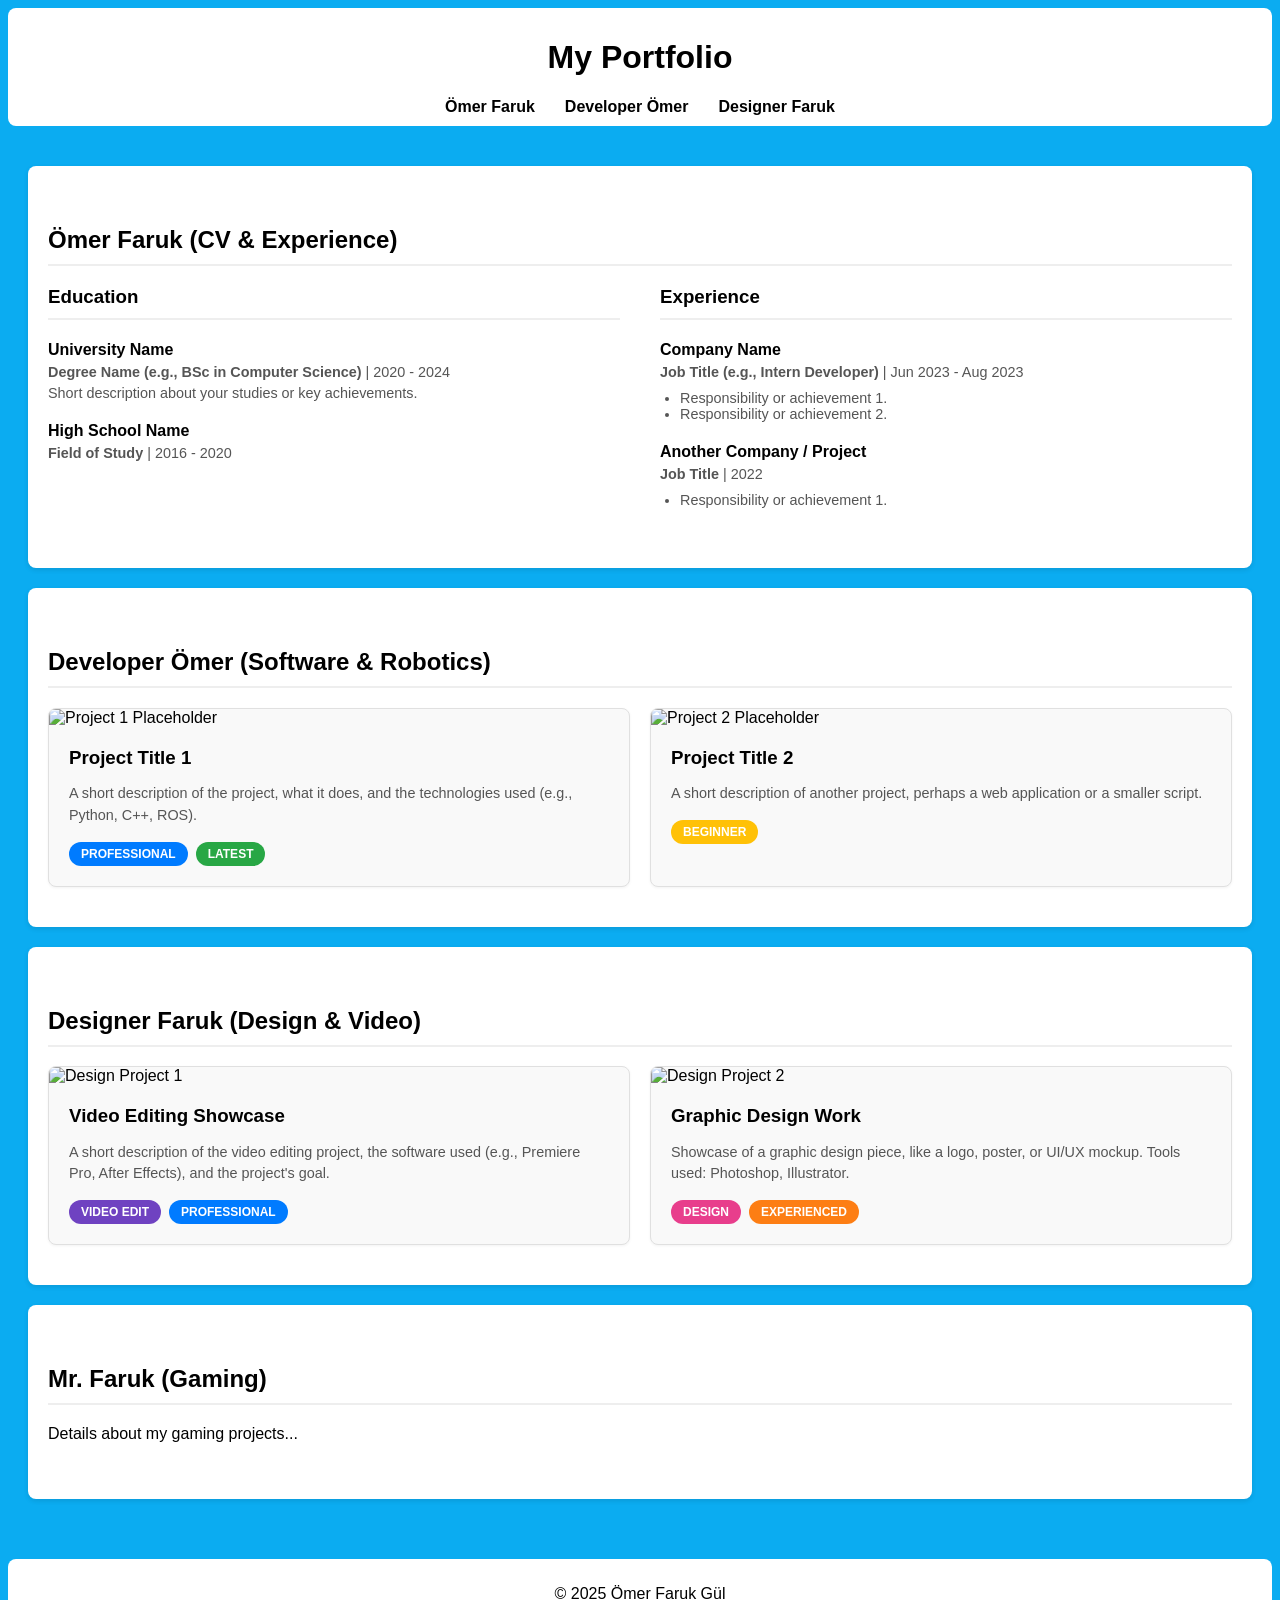
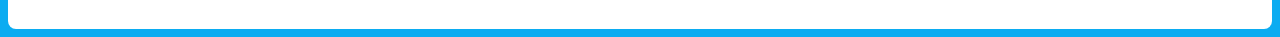
==== index.html @ 7ebcf56e "Initial portfolio upload" ====
<!DOCTYPE html>
<html lang="en">
<head>
    <meta charset="UTF-8">
    <meta name="viewport" content="width=device-width, initial-scale=1.0">
    <title>Portfolio Site</title>
    <link rel="stylesheet" href="style.css">
</head>
<body>
    <header>
        <h1>My Portfolio</h1>
        <nav>
            <ul>
                <li><a href="#cv">Ömer Faruk</a></li>
                <li><a href="#developer">Developer Ömer</a></li>
                <li><a href="#designer">Designer Faruk</a></li>
                </ul>
        </nav>
    </header>

    <main>
        <section id="cv">
            <h2>Ömer Faruk (CV & Experience)</h2>

            <div class="cv-container">

                <div class="cv-column">
                    <h3>Education</h3>
                    <div class="cv-item">
                        <h4>University Name</h4>
                        <p><strong>Degree Name (e.g., BSc in Computer Science)</strong> | 2020 - 2024</p>
                        <p>Short description about your studies or key achievements.</p>
                    </div>
                    <div class="cv-item">
                        <h4>High School Name</h4>
                        <p><strong>Field of Study</strong> | 2016 - 2020</p>
                    </div>
                </div>

                <div class="cv-column">
                    <h3>Experience</h3>
                    <div class="cv-item">
                        <h4>Company Name</h4>
                        <p><strong>Job Title (e.g., Intern Developer)</strong> | Jun 2023 - Aug 2023</p>
                        <ul>
                            <li>Responsibility or achievement 1.</li>
                            <li>Responsibility or achievement 2.</li>
                        </ul>
                    </div>
                    <div class="cv-item">
                        <h4>Another Company / Project</h4>
                        <p><strong>Job Title</strong> | 2022</p>
                         <ul>
                            <li>Responsibility or achievement 1.</li>
                        </ul>
                    </div>
                </div>

            </div>
        </section>

        <section id="developer">
            <h2>Developer Ömer (Software & Robotics)</h2>
            
            <div class="project-container">
                
                <div class="project-card">
                    <img src="https://via.placeholder.com/400x250?text=Project+Image" alt="Project 1 Placeholder">
                    <div class="project-info">
                        <h3>Project Title 1</h3>
                        <p>A short description of the project, what it does, and the technologies used (e.g., Python, C++, ROS).</p>
                        <div class="project-tags">
                            <span class="tag professional">Professional</span>
                            <span class="tag latest">Latest</span>
                        </div>
                    </div>
                </div>

                <div class="project-card">
                    <img src="https://via.placeholder.com/400x250?text=Project+Image" alt="Project 2 Placeholder">
                    <div class="project-info">
                        <h3>Project Title 2</h3>
                        <p>A short description of another project, perhaps a web application or a smaller script.</p>
                        <div class="project-tags">
                            <span class="tag beginner">Beginner</span>
                        </div>
                    </div>
                </div>

                </div>
        </section>

        <section id="designer">
            <h2>Designer Faruk (Design & Video)</h2>
            
            <div class="project-container">

                <div class="project-card">
                    <img src="https://via.placeholder.com/400x250?text=Design+Project" alt="Design Project 1">
                    <div class="project-info">
                        <h3>Video Editing Showcase</h3>
                        <p>A short description of the video editing project, the software used (e.g., Premiere Pro, After Effects), and the project's goal.</p>
                        <div class="project-tags">
                            <span class="tag video">Video Edit</span>
                            <span class="tag professional">Professional</span>
                        </div>
                    </div>
                </div>

                <div class="project-card">
                    <img src="https://via.placeholder.com/400x250?text=Graphic+Design" alt="Design Project 2">
                    <div class="project-info">
                        <h3>Graphic Design Work</h3>
                        <p>Showcase of a graphic design piece, like a logo, poster, or UI/UX mockup. Tools used: Photoshop, Illustrator.</p>
                        <div class="project-tags">
                            <span class="tag design">Design</span>
                            <span class="tag experienced">Experienced</span>
                        </div>
                    </div>
                </div>

                </div>
        </section>

        <section id="mr-faruk">
            <h2>Mr. Faruk (Gaming)</h2>
            <p>Details about my gaming projects...</p>
            </section>
    </main>

    <footer>
        <p><a href="#mr-faruk">&copy; 2025 Ömer Faruk Gül</a></p>
        </footer>
</body>
</html>
---- style.css ----
body {
    background-color:rgb(11, 172, 241);
    font-family: sans-serif;   /* font-family */
}

header {
    background-color: #ffffff;
    color: rgb(0, 0, 0);
    padding: 10px 20px; /* padding right/left */
    text-align: center;
    border-radius: 8px;
}

main {
    padding: 20px;
    min-height: 400px;
}

footer {
    background-color: #ffffff;
    color: rgb(0, 0, 0);
    padding: 10px; /* padding all around */
    text-align: center;
    border-radius: 8px;
    margin-top: 20px; /* Adds space above the footer */
}

/* --- Footer Secret Link Style --- */

footer a {
    /* This makes the link's color the same as the footer's text (white) */
    color: inherit; 
    
    /* This removes the default underline */
    text-decoration: none; 
    
    /* This changes the cursor from the 'hand' pointer to the default arrow,
       making it not look like a clickable link. */
    cursor: default; 
}

/* --- Navigation Menu Styles --- */

nav ul {
    list-style-type: none; /* Removes the black bullet points */
    padding: 0;
    margin: 0;
    display: flex; /* Aligns the menu items horizontally */
    justify-content: center; /* Centers the menu items */
}

nav li {
    margin: 0 15px; /* Adds space between each menu item */
}

nav a {
    color: rgb(0, 0, 0); /* Makes the link text white */
    text-decoration: none; /* Removes the default underline */
    font-weight: bold;
}

nav a:hover {
    color: #ddd; /* Adds a slight gray color when you hover over a link */
}

/* --- Section Styles --- */

section {
    padding: 40px 20px; /* Adds internal spacing (top/bottom - left/right) */
    margin: 20px 0; /* Adds external spacing between sections */
    background-color: #ffffff; /* Gives each section a white background */
    border-radius: 8px; /* Rounds the corners of the sections */
    box-shadow: 0 2px 5px rgba(0,0,0,0.1); /* Adds a subtle shadow */
}

section h2 {
    border-bottom: 2px solid #eee; /* Adds a light line under the section heading */
    padding-bottom: 10px;
}

/* --- Secret Section Style --- */
/* We will use this class later to hide the section */
.hidden-section {
    display: none; /* This completely hides the 'Mr. Faruk' section */
}

/* --- Project Gallery Styles --- */

.project-container {
    display: grid;
    /* This creates a responsive grid. 
       - 'auto-fit': automatically fit as many columns as possible.
       - 'minmax(300px, 1fr)': each column will be a minimum of 300px wide, 
         and will share the remaining space equally (1fr). */
    grid-template-columns: repeat(auto-fit, minmax(300px, 1fr));
    gap: 20px; /* Space between the cards */
}

.project-card {
    background-color: #f9f9f9; /* A very light gray for the card background */
    border: 1px solid #e0e0e0;
    border-radius: 8px; /* Rounded corners */
    overflow: hidden; /* Ensures the image's corners are also rounded */
    box-shadow: 0 1px 3px rgba(0,0,0,0.05); /* A very subtle shadow */
    /* This transition is for the animation you wanted */
    transition: transform 0.3s ease, box-shadow 0.3s ease;
}

/* This is the simple animation you requested */
.project-card:hover {
    transform: translateY(-5px); /* Lifts the card up slightly */
    box-shadow: 0 4px 10px rgba(0,0,0,0.1); /* Makes the shadow stronger */
}

.project-card img {
    width: 100%; /* Makes the image fill the card's width */
    height: auto; /* Maintains the aspect ratio */
    display: block; /* Removes any extra space below the image */
}

.project-info {
    padding: 20px; /* Adds space inside the card, below the image */
}

.project-info h3 {
    margin-top: 0;
    margin-bottom: 10px;
}

.project-info p {
    font-size: 0.9em;
    color: #555;
    line-height: 1.5;
}

/* --- Tag Styles --- */

.project-tags {
    display: flex;
    flex-wrap: wrap; /* Tags will wrap to the next line if they don't fit */
    gap: 8px; /* Space between tags */
    margin-top: 15px;
}

.tag {
    padding: 5px 12px;
    border-radius: 15px; /* Pill-shaped tags */
    font-size: 0.75em;
    font-weight: 700;
    text-transform: uppercase;
    background-color: #ccc; /* Default tag color */
    color: #333;
}

/* Specific tag colors based on your plan */
.tag.professional { background-color: #007bff; color: white; }
.tag.latest { background-color: #28a745; color: white; }
.tag.beginner { background-color: #ffc107; color: #ffffff; }
.tag.experienced { background-color: #fd7e14; color: white; }

/* --- New Tag Colors for Design Section --- */

.tag.video { 
    background-color: #6f42c1; /* A nice purple */ 
    color: white; 
}

.tag.design { 
    background-color: #e83e8c; /* A vibrant pink */ 
    color: white; 
}

/* --- CV Section Styles --- */

.cv-container {
    display: flex; /* This is the magic that creates columns */
    flex-wrap: wrap; /* If the screen is too small, columns will stack */
    gap: 40px; /* Space between the columns */
}

.cv-column {
    /* Each column will take up roughly half the space */
    flex: 1; 
    min-width: 280px; /* Ensures columns don't get too squished */
}

.cv-column h3 {
    /* A little styling for the column titles */
    border-bottom: 2px solid #eee;
    padding-bottom: 10px;
    margin-top: 0;
}

.cv-item {
    margin-bottom: 20px; /* Space between each entry (e.g., university and high school) */
}

.cv-item h4 {
    margin-bottom: 5px; /* Less space between item title and details */
}

.cv-item p {
    margin: 5px 0;
    font-size: 0.9em;
    color: #555;
}

.cv-item ul {
    margin-top: 10px;
    padding-left: 20px; /* Indent the bullet points */
    font-size: 0.9em;
    color: #555;
}
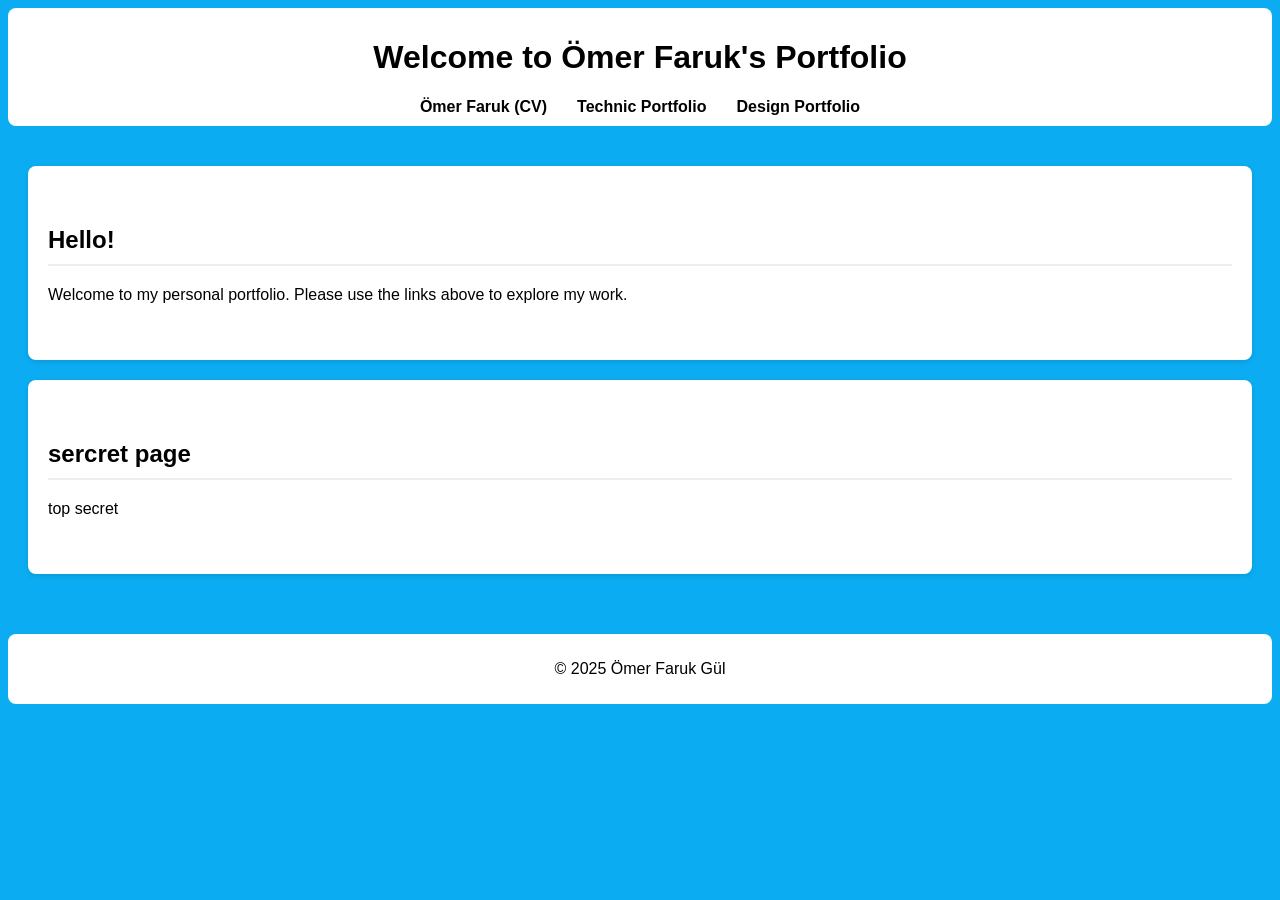
==== commit 5b433897: "Convert to multi-page site" ====
--- a/index.html
+++ b/index.html
@@ -8,128 +8,30 @@
 </head>
 <body>
     <header>
-        <h1>My Portfolio</h1>
+        <h1>Welcome to Ömer Faruk's Portfolio</h1>
         <nav>
             <ul>
-                <li><a href="#cv">Ömer Faruk</a></li>
-                <li><a href="#developer">Developer Ömer</a></li>
-                <li><a href="#designer">Designer Faruk</a></li>
-                </ul>
+                <li><a href="cv.html">Ömer Faruk (CV)</a></li>
+                <li><a href="technic.html">Technic Portfolio</a></li>
+                <li><a href="design.html">Design Portfolio</a></li>
+            </ul>
         </nav>
     </header>
 
     <main>
-        <section id="cv">
-            <h2>Ömer Faruk (CV & Experience)</h2>
-
-            <div class="cv-container">
-
-                <div class="cv-column">
-                    <h3>Education</h3>
-                    <div class="cv-item">
-                        <h4>University Name</h4>
-                        <p><strong>Degree Name (e.g., BSc in Computer Science)</strong> | 2020 - 2024</p>
-                        <p>Short description about your studies or key achievements.</p>
-                    </div>
-                    <div class="cv-item">
-                        <h4>High School Name</h4>
-                        <p><strong>Field of Study</strong> | 2016 - 2020</p>
-                    </div>
-                </div>
-
-                <div class="cv-column">
-                    <h3>Experience</h3>
-                    <div class="cv-item">
-                        <h4>Company Name</h4>
-                        <p><strong>Job Title (e.g., Intern Developer)</strong> | Jun 2023 - Aug 2023</p>
-                        <ul>
-                            <li>Responsibility or achievement 1.</li>
-                            <li>Responsibility or achievement 2.</li>
-                        </ul>
-                    </div>
-                    <div class="cv-item">
-                        <h4>Another Company / Project</h4>
-                        <p><strong>Job Title</strong> | 2022</p>
-                         <ul>
-                            <li>Responsibility or achievement 1.</li>
-                        </ul>
-                    </div>
-                </div>
-
-            </div>
-        </section>
-
-        <section id="developer">
-            <h2>Developer Ömer (Software & Robotics)</h2>
-            
-            <div class="project-container">
-                
-                <div class="project-card">
-                    <img src="https://via.placeholder.com/400x250?text=Project+Image" alt="Project 1 Placeholder">
-                    <div class="project-info">
-                        <h3>Project Title 1</h3>
-                        <p>A short description of the project, what it does, and the technologies used (e.g., Python, C++, ROS).</p>
-                        <div class="project-tags">
-                            <span class="tag professional">Professional</span>
-                            <span class="tag latest">Latest</span>
-                        </div>
-                    </div>
-                </div>
-
-                <div class="project-card">
-                    <img src="https://via.placeholder.com/400x250?text=Project+Image" alt="Project 2 Placeholder">
-                    <div class="project-info">
-                        <h3>Project Title 2</h3>
-                        <p>A short description of another project, perhaps a web application or a smaller script.</p>
-                        <div class="project-tags">
-                            <span class="tag beginner">Beginner</span>
-                        </div>
-                    </div>
-                </div>
-
-                </div>
-        </section>
-
-        <section id="designer">
-            <h2>Designer Faruk (Design & Video)</h2>
-            
-            <div class="project-container">
-
-                <div class="project-card">
-                    <img src="https://via.placeholder.com/400x250?text=Design+Project" alt="Design Project 1">
-                    <div class="project-info">
-                        <h3>Video Editing Showcase</h3>
-                        <p>A short description of the video editing project, the software used (e.g., Premiere Pro, After Effects), and the project's goal.</p>
-                        <div class="project-tags">
-                            <span class="tag video">Video Edit</span>
-                            <span class="tag professional">Professional</span>
-                        </div>
-                    </div>
-                </div>
-
-                <div class="project-card">
-                    <img src="https://via.placeholder.com/400x250?text=Graphic+Design" alt="Design Project 2">
-                    <div class="project-info">
-                        <h3>Graphic Design Work</h3>
-                        <p>Showcase of a graphic design piece, like a logo, poster, or UI/UX mockup. Tools used: Photoshop, Illustrator.</p>
-                        <div class="project-tags">
-                            <span class="tag design">Design</span>
-                            <span class="tag experienced">Experienced</span>
-                        </div>
-                    </div>
-                </div>
-
-                </div>
-        </section>
-
+        <section id="welcome">
+            <h2>Hello!</h2>
+            <p>Welcome to my personal portfolio. Please use the links above to explore my work.</p>
+            </section>
+        
         <section id="mr-faruk">
-            <h2>Mr. Faruk (Gaming)</h2>
-            <p>Details about my gaming projects...</p>
+            <h2>sercret page</h2>
+            <p>top secret</p>
             </section>
     </main>
 
     <footer>
-        <p><a href="#mr-faruk">&copy; 2025 Ömer Faruk Gül</a></p>
+        <p><a href="#mr-faruk">&copy; 2025 Ömer Faruk Gül</a></p> 
         </footer>
 </body>
 </html>
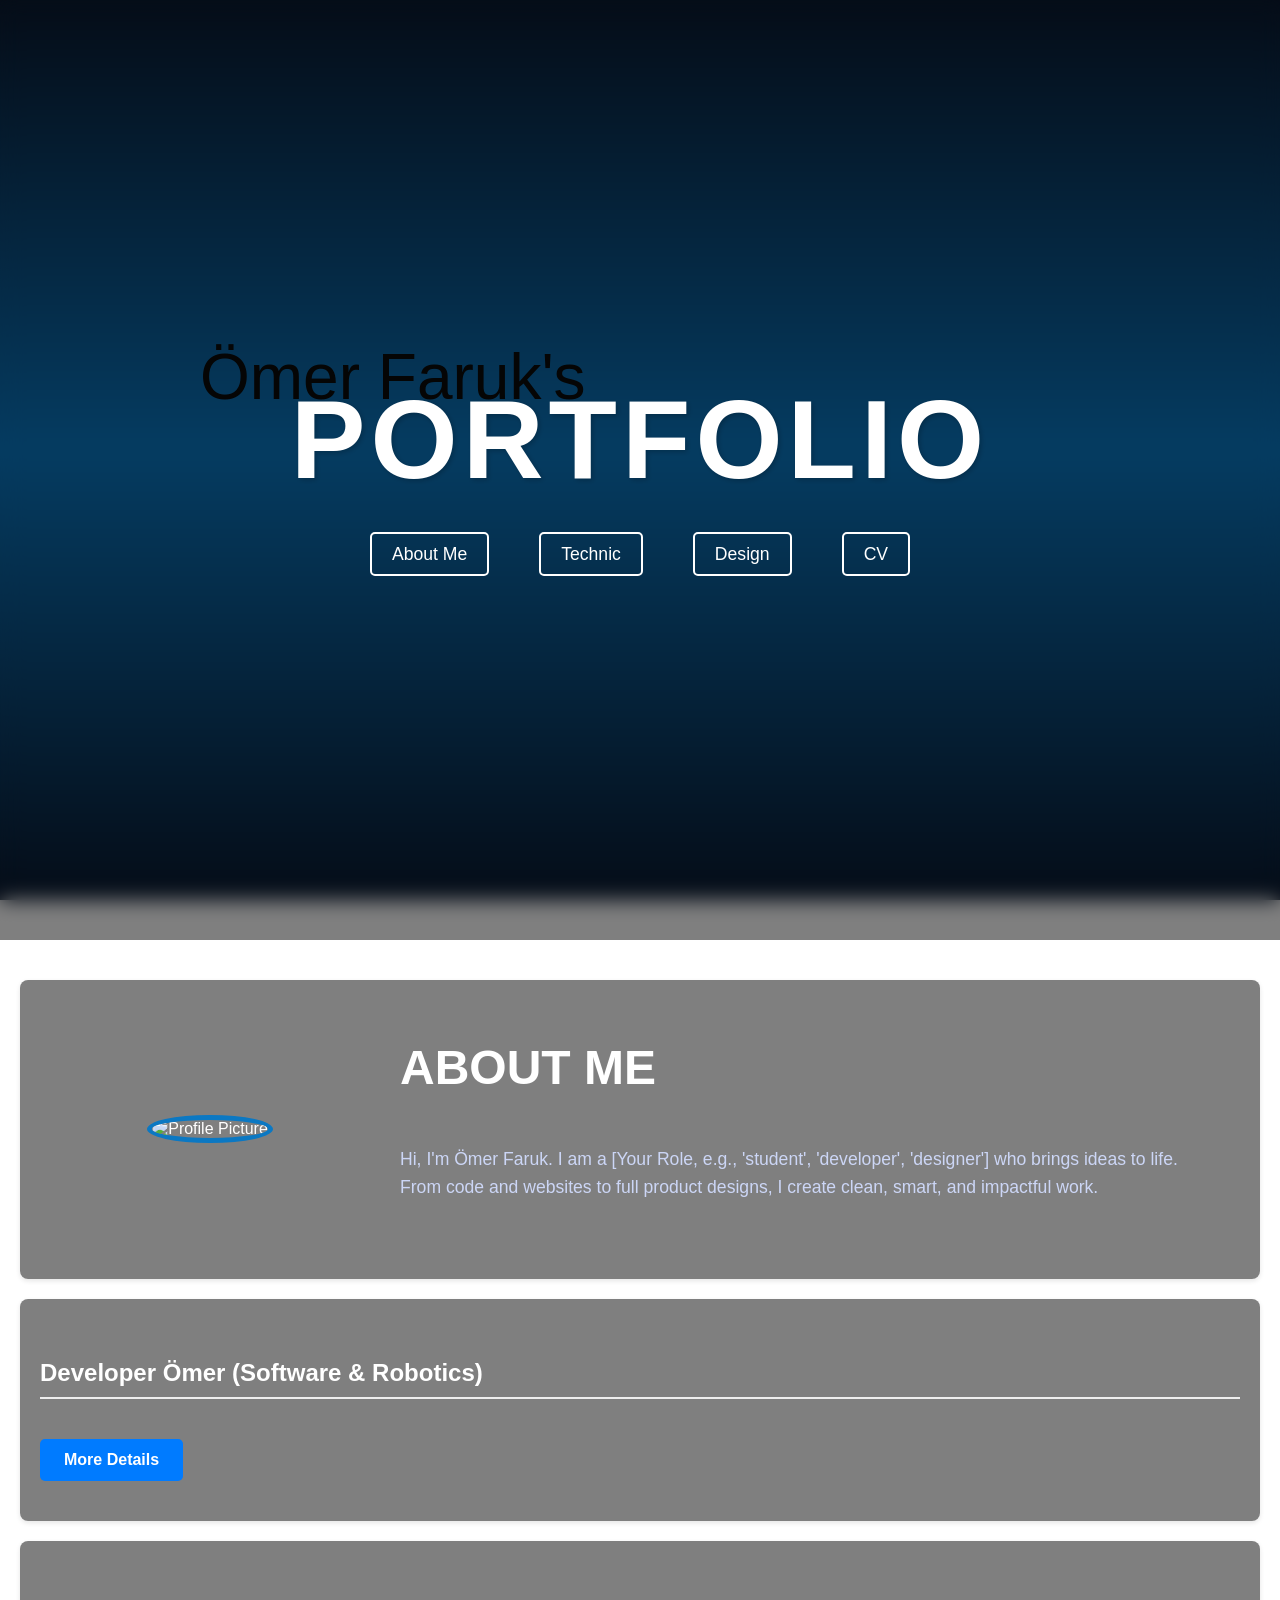
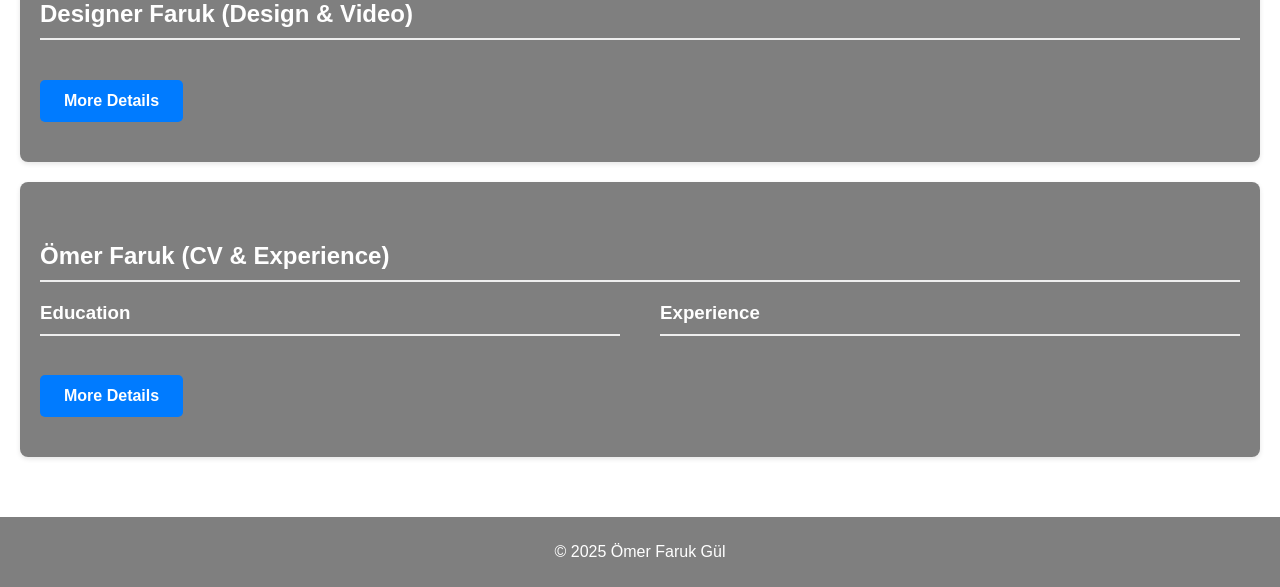
==== commit 67ce33e9: "update" ====
--- a/index.html
+++ b/index.html
@@ -7,31 +7,69 @@
     <link rel="stylesheet" href="style.css">
 </head>
 <body>
-    <header>
-        <h1>Welcome to Ömer Faruk's Portfolio</h1>
-        <nav>
+    <header id="splash-screen">
+        <span class="signature">Ömer Faruk's</span>
+        <h1>PORTFOLIO</h1>
+        
+        <nav class="splash-nav">
             <ul>
-                <li><a href="cv.html">Ömer Faruk (CV)</a></li>
-                <li><a href="technic.html">Technic Portfolio</a></li>
-                <li><a href="design.html">Design Portfolio</a></li>
-            </ul>
+                <li><a href="#about-me">About Me</a></li> <li><a href="#developer">Technic</a></li> <li><a href="#designer">Design</a></li>  <li><a href="#cv">CV</a></li>        </ul>
         </nav>
     </header>
 
     <main>
-        <section id="welcome">
-            <h2>Hello!</h2>
-            <p>Welcome to my personal portfolio. Please use the links above to explore my work.</p>
-            </section>
-        
-        <section id="mr-faruk">
-            <h2>sercret page</h2>
-            <p>top secret</p>
-            </section>
+        <section id="about-me" class="about-me-container">
+            
+            <div class="about-me-column-left">
+                <img src="images/IMG_9961.JPG" alt="Profile Picture" class="profile-picture">
+            </div>
+            
+            <div class="about-me-column-right">
+                <h2>ABOUT ME</h2>
+                <p>
+                    Hi, I'm Ömer Faruk. I am a [Your Role, e.g., 'student', 'developer', 'designer'] 
+                    who brings ideas to life. From code and websites to full product designs, 
+                    I create clean, smart, and impactful work.
+                </p>
+                </div>
+
+        </section>
+
+        <section id="developer">
+            <h2>Developer Ömer (Software & Robotics)</h2>
+            <div class="project-container">
+                </div>
+            <a href="technic.html" class="btn-details">More Details</a>
+        </section>
+
+        <section id="designer">
+            <h2>Designer Faruk (Design & Video)</h2>
+            <div class="project-container">
+                </div>
+            <a href="design.html" class="btn-details">More Details</a>
+        </section>
+
+        <section id="mr-faruk" class="hidden-section">
+            <h2>Mr. Faruk (Gaming)</h2>
+            <p>My gaming achievements and history...</p>
+        </section>
+
+        <section id="cv">
+            <h2>Ömer Faruk (CV & Experience)</h2>
+            <div class="cv-container">
+                <div class="cv-column">
+                    <h3>Education</h3>
+                    </div>
+                <div class="cv-column">
+                    <h3>Experience</h3>
+                    </div>
+            </div>
+            <a href="cv.html" class="btn-details">More Details</a>
+        </section>
     </main>
 
     <footer>
         <p><a href="#mr-faruk">&copy; 2025 Ömer Faruk Gül</a></p> 
-        </footer>
+    </footer>
 </body>
 </html>
--- a/style.css
+++ b/style.css
@@ -1,27 +1,54 @@
+
+html {
+    scroll-behavior: smooth; /* Smooth scrolling for anchor links */
+}
+
+@font-face { /* Custom font definition */
+    font-family: 'Pirata One';  /* Font family name */
+    src: url('fonts/Pirata_One/PirataOne-Regular.ttf') format('truetype-variations'); /* Path to the font file */
+    font-weight: normal;
+}
+@font-face {
+    font-family: 'Rubik Mono One';  /* Font family name */
+    src: url('fonts/RubikMonoOne/RubikMonoOne-Regular.ttf') format('truetype-variations'); /* Path to the font file */
+}
+
+@font-face {
+    font-family: 'Open Sans';  /* Font family name */
+    src: url('fonts/Open_Sans/OpenSans-Regular.ttf') format('truetype-variations'); /* Path to the font file */
+}
+
 body {
-    background-color:rgb(11, 172, 241);
-    font-family: sans-serif;   /* font-family */
+    background: linear-gradient(to bottom, #0a192f, #0b78c3, #0a192f); /* vertical gradient from dark navy blue to bright blue and back */
+    background-size: cover;
+    background-attachment: fixed; /* Fixes the background during scrolling */
+    font-family: 'Open Sans', sans-serif;   /* font-family */
+    margin: 0; /* Removes default margin */
+    color: white; /* Default text color */
 }
 
 header {
-    background-color: #ffffff;
-    color: rgb(0, 0, 0);
-    padding: 10px 20px; /* padding right/left */
+    background-color: rgba(0, 0, 0, 0.50); /* Semi-transparent black */
+    backdrop-filter: blur(10px); /* Blurs the background behind the footer */
+    -webkit-backdrop-filter: blur(10px); /* for Safari */
+    color: rgb(255, 255, 255);
+    padding: 20px 20px; /* padding right/left */
     text-align: center;
-    border-radius: 8px;
 }
 
 main {
     padding: 20px;
     min-height: 400px;
+    font-family: 'Open Sans', sans-serif;
 }
 
 footer {
-    background-color: #ffffff;
-    color: rgb(0, 0, 0);
+    background-color: rgba(0, 0, 0, 0.50); /* Semi-transparent black */
+    backdrop-filter: blur(10px); /* Blurs the background behind the footer */
+    -webkit-backdrop-filter: blur(10px); /* for Safari */
+    color: rgb(255, 255, 255);
     padding: 10px; /* padding all around */
     text-align: center;
-    border-radius: 8px;
     margin-top: 20px; /* Adds space above the footer */
 }
 
@@ -54,13 +81,13 @@
 }
 
 nav a {
-    color: rgb(0, 0, 0); /* Makes the link text white */
+    color: rgb(255, 255, 255); /* Makes the link text white */
     text-decoration: none; /* Removes the default underline */
     font-weight: bold;
 }
 
 nav a:hover {
-    color: #ddd; /* Adds a slight gray color when you hover over a link */
+    color: #8cabff; /* Adds a slight gray color when you hover over a link */
 }
 
 /* --- Section Styles --- */
@@ -68,7 +95,10 @@
 section {
     padding: 40px 20px; /* Adds internal spacing (top/bottom - left/right) */
     margin: 20px 0; /* Adds external spacing between sections */
-    background-color: #ffffff; /* Gives each section a white background */
+    background-color: rgba(0, 0, 0, 0.50); /* Semi-transparent black */
+    backdrop-filter: blur(10px); /* Blurs the background behind the footer */
+    -webkit-backdrop-filter: blur(10px); /* for Safari */
+    color: rgb(255, 255, 255);
     border-radius: 8px; /* Rounds the corners of the sections */
     box-shadow: 0 2px 5px rgba(0,0,0,0.1); /* Adds a subtle shadow */
 }
@@ -97,11 +127,13 @@
 }
 
 .project-card {
-    background-color: #f9f9f9; /* A very light gray for the card background */
-    border: 1px solid #e0e0e0;
+    background-color: rgba(0, 0, 0, 0.056); /* Semi-transparent black */
+    backdrop-filter: blur(10px); /* Blurs the background behind the footer */
+    -webkit-backdrop-filter: blur(10px); /* for Safari */
+    border: 1px solid #061429;
     border-radius: 8px; /* Rounded corners */
     overflow: hidden; /* Ensures the image's corners are also rounded */
-    box-shadow: 0 1px 3px rgba(0,0,0,0.05); /* A very subtle shadow */
+    box-shadow: 0 10px 10px rgba(255, 255, 255, 0.05); /* A very subtle shadow */
     /* This transition is for the animation you wanted */
     transition: transform 0.3s ease, box-shadow 0.3s ease;
 }
@@ -129,7 +161,7 @@
 
 .project-info p {
     font-size: 0.9em;
-    color: #555;
+    color: #ffffff;
     line-height: 1.5;
 }
 
@@ -202,12 +234,184 @@
 .cv-item p {
     margin: 5px 0;
     font-size: 0.9em;
-    color: #555;
+    color: #ffffff;
 }
 
 .cv-item ul {
     margin-top: 10px;
     padding-left: 20px; /* Indent the bullet points */
     font-size: 0.9em;
-    color: #555;
+    color: #ffffff;
+}
+
+/* --- Splash Screen (Full-screen Header) Styles --- */
+
+#splash-screen {
+    /* Makes the header take up the full browser height */
+    height: 100vh;
+    
+    background-image: url(/images/main-background.jpeg); /* Your background image */
+    background-size: cover; /* Ensures the image covers the entire section */
+    background-position: center; /* Centers the image */
+
+    color: white;
+
+    /* This centers the content (h1 and nav) vertically */
+    display: flex;
+    flex-direction: column;
+    justify-content: center;
+    align-items: center;
+    
+    /* Ensures it's always on top of other content */
+    position: relative;
+}
+
+#splash-screen h1 {
+    /* Large, bold text like your 'PORTFOLIO' example */
+    font-size: 7em; /* 'em' scales with the base font size */
+    font-weight: 700;
+    letter-spacing: 5px; /* Adds space between letters */
+    margin: 0;
+
+    font-family: 'Rubik Mono One', sans-serif;
+    
+    /* A subtle text shadow */
+    text-shadow: 2px 2px 5px rgba(0,0,0,0.2);
+    position: relative; /* z-index'in çalışması için gereklidir */
+    z-index: 5; /* İmzanın arkasında kalmasını sağlar */
+}
+
+/* --- Splash Screen Navigation Styles --- */
+
+.splash-nav ul {
+    list-style-type: none; /* Removes bullet points */
+    padding: 0;
+    margin-top: 40px; /* Space below the 'PORTFOLIO' title */
+    
+    /* Aligns the buttons horizontally */
+    display: flex; 
+    gap: 20px; /* Space between buttons */
+}
+
+.splash-nav a {
+    color: white;
+    text-decoration: none;
+    font-size: 1.1em;
+    font-weight: 500;
+    
+    /* This creates the 'button' look */
+    padding: 10px 20px;
+    border: 2px solid white;
+    border-radius: 5px;
+    
+    /* Simple animation */
+    transition: background-color 0.3s ease, color 0.3s ease;
+}
+
+.splash-nav a:hover {
+    /* On hover, fill the button */
+    background-color: white;
+    color: #0a192f; /* The dark navy blue */
+}
+
+/* --- Signature Styling --- */
+
+.signature {
+    /* Absolute positioning relative to #splash-screen */
+    position: absolute;
+    top: calc(50% - 130px);
+    left: calc(50% - 440px);
+
+    font-family: 'Pirata One', sans-serif; /* Yeni fontu burada kullanıyoruz */
+    font-size: 4em; /* Large size */
+    color: rgba(5, 5, 5);
+
+    z-index: 10; /* Ensures it stays above other elements */
+}
+
+/* Adjustments for smaller screens if needed (we can add more later) */
+@media (max-width: 768px) {
+    .signature {
+        font-size: 1.8em;
+        top: calc(50% - 100px);
+        left: calc(50% - 150px);
+    }
+    #splash-screen h1 {
+        font-size: 3.5em;
+    }
+}
+
+/* --- 'About Me' Section Styles --- */
+
+.about-me-container {
+    /* Uses flexbox to create the two-column layout */
+    display: flex;
+    align-items: center; /* Vertically centers the items */
+    gap: 40px; /* Space between the picture and the text */
+    
+    /* Makes columns stack on small screens */
+    flex-wrap: wrap; 
+    
+    /* Centers the whole container */
+    justify-content: center; 
+    
+    /* We'll override the default section padding */
+    padding: 60px 40px;
+}
+
+.about-me-column-left {
+    flex-basis: 300px; /* Sets a base width for the image column */
+    text-align: center;
+}
+
+.profile-picture {
+    /* Makes the placeholder image round */
+    border-radius: 50%; 
+    width: 250px;
+    height: 250px;
+    object-fit: cover; /* Ensures the image covers the area */
+    border: 5px solid #0b78c3; /* Adds a blue border */
+}
+
+.about-me-column-right {
+    flex-basis: 500px; /* Sets a base width for the text column */
+    flex-grow: 1;
+}
+
+.about-me-column-right h2 {
+    /* Styling for the 'ABOUT ME' heading */
+    font-size: 3em;
+    font-weight: 700;
+    margin-top: 0;
+    border-bottom: none; /* Removes the old line */
+}
+
+.about-me-column-right p {
+    font-size: 1.1em;
+    line-height: 1.6;
+    color: #ccd6f6; /* A lighter, softer white */
+}
+
+
+/* --- 'More Details' Button Style --- */
+
+.btn-details {
+    /* This makes the <a> tag look like a button */
+    display: inline-block; /* Allows setting margin/padding */
+    background-color: #007bff; /* A bright blue */
+    color: white;
+    padding: 12px 24px;
+    margin-top: 20px; /* Space above the button */
+    
+    text-decoration: none; /* Removes underline */
+    font-weight: bold;
+    border-radius: 5px;
+    
+    /* Simple animation */
+    transition: transform 0.3s ease, background-color 0.3s ease;
+}
+
+.btn-details:hover {
+    background-color: #0056b3; /* A darker blue on hover */
+    transform: translateY(-2px); /* Lifts the button slightly */
 }
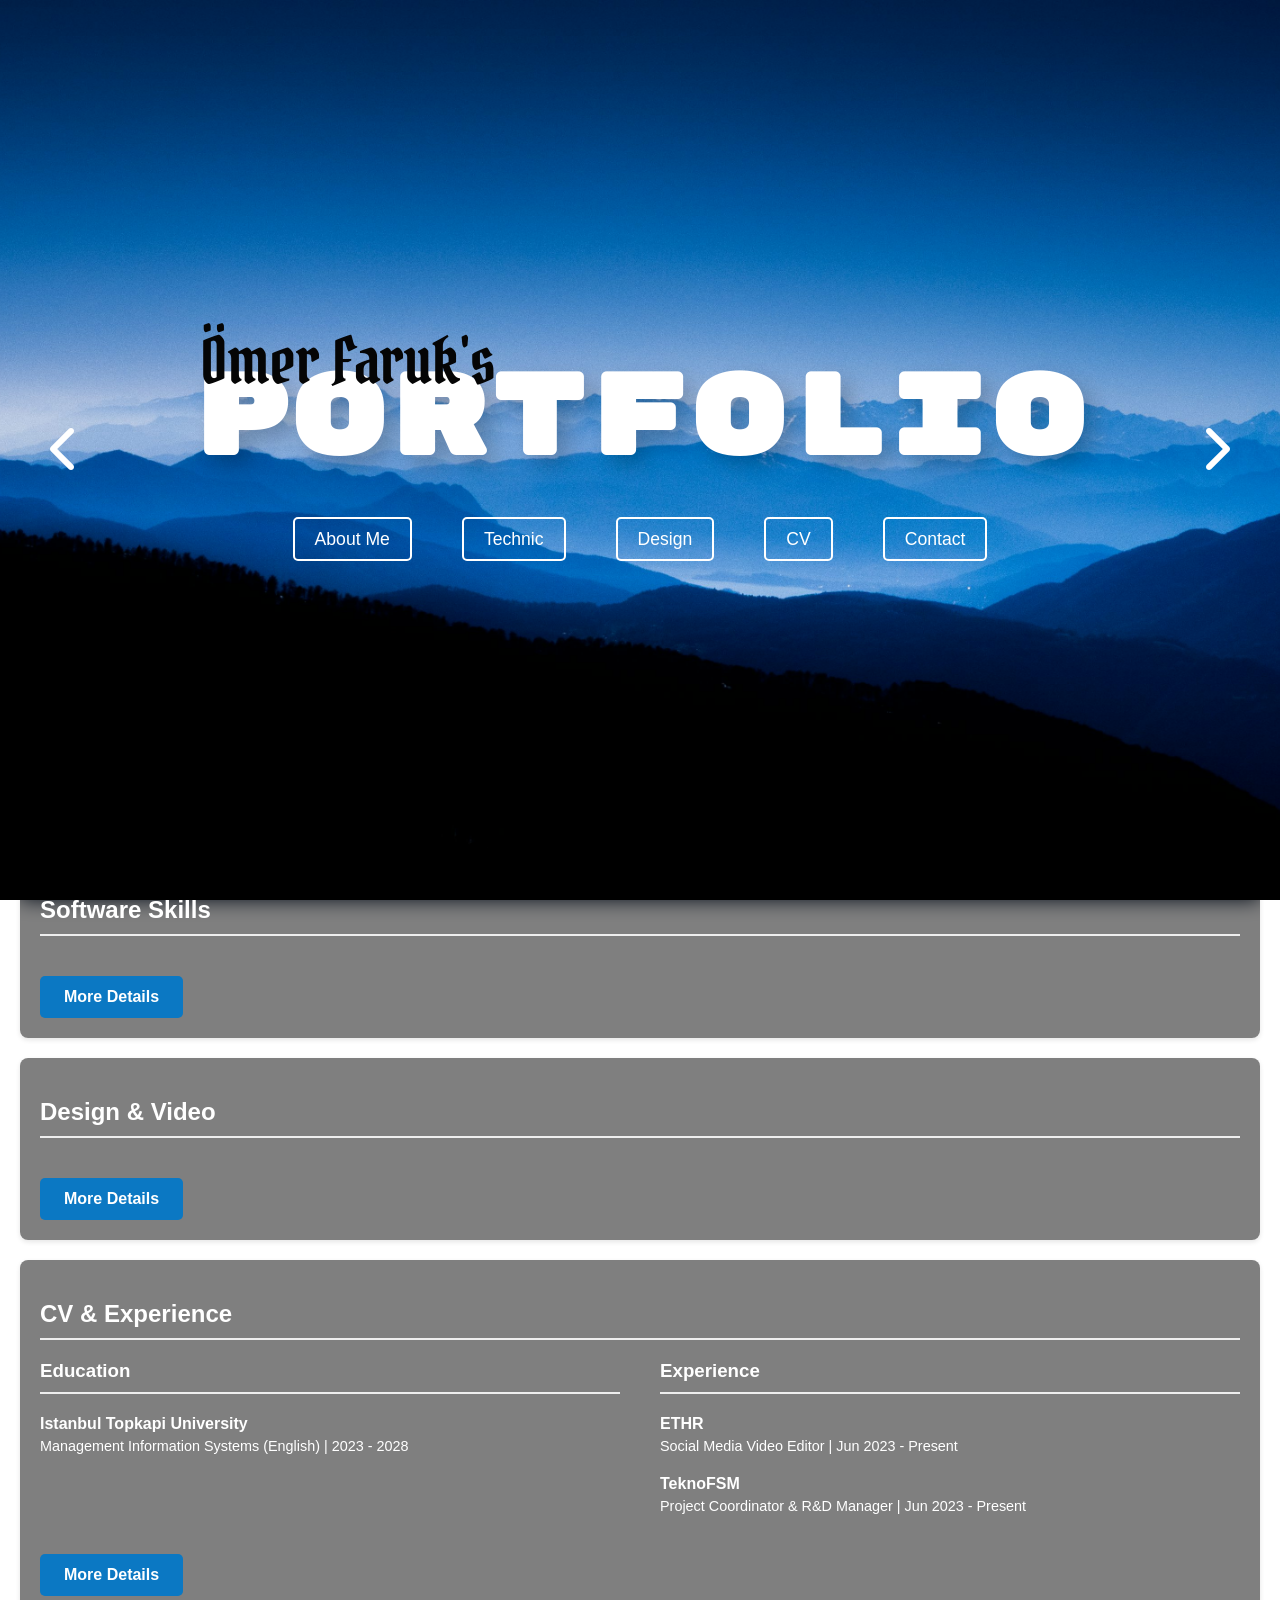
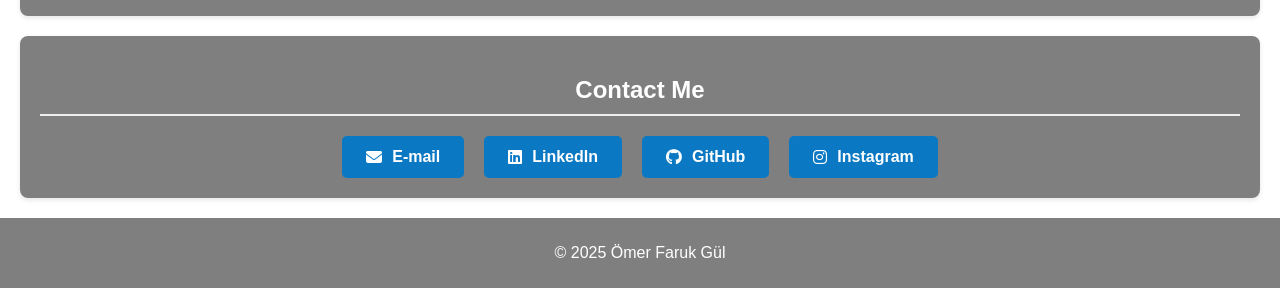
==== commit b53b7185: "Add files via upload" ====
--- a/index.html
+++ b/index.html
@@ -4,72 +4,123 @@
     <meta charset="UTF-8">
     <meta name="viewport" content="width=device-width, initial-scale=1.0">
     <title>Portfolio Site</title>
-    <link rel="stylesheet" href="style.css">
+    <link rel="stylesheet" href="https://cdnjs.cloudflare.com/ajax/libs/font-awesome/6.5.1/css/all.min.css" 
+    integrity="sha512-DTOQO9RWCH3ppGqcWaEA1BIZOC6xxalwEsw9c2QQeAIftl+Vegovlnee1c9QX4TctnWMn13TZye+giMm8e2LwA==" 
+    crossorigin="anonymous" referrerpolicy="no-referrer" /> <!-- Font Awesome CSS -->
+    <link rel="stylesheet" href="style.css"> <!-- Custom CSS -->
+    <script src="script.js"></script> <!-- Custom JS -->
 </head>
-<body>
-    <header id="splash-screen">
-        <span class="signature">Ömer Faruk's</span>
-        <h1>PORTFOLIO</h1>
-        
-        <nav class="splash-nav">
-            <ul>
-                <li><a href="#about-me">About Me</a></li> <li><a href="#developer">Technic</a></li> <li><a href="#designer">Design</a></li>  <li><a href="#cv">CV</a></li>        </ul>
-        </nav>
-    </header>
-
-    <main>
+<body id="top" class="page-index">
+    <div class="page-wrapper">
+        <header id="splash-screen">
+            <span class="signature">Ömer Faruk's</span>
+            <!-- Navigation Arrows -->
+            <div class="splash-arrow-container">
+                <a href="design.html" class="splash-arrow left"><i class="fa-solid fa-chevron-left"></i></a>
+                <a href="cv.html" class="splash-arrow right"><i class="fa-solid fa-chevron-right"></i></a>
+            </div>
+            <h1>PORTFOLIO</h1>
+            
+            <nav class="splash-nav">
+                <ul>
+                    <li><a href="#about-me">About Me</a></li>
+                    <li><a href="#developer">Technic</a></li>
+                    <li><a href="#designer">Design</a></li> 
+                    <li><a href="#cv">CV</a></li>     
+                    <li><a href="#contact">Contact</a></li>   
+                </ul>
+            </nav>
+        </header>
+        <main id="content">
         <section id="about-me" class="about-me-container">
             
             <div class="about-me-column-left">
                 <img src="images/IMG_9961.JPG" alt="Profile Picture" class="profile-picture">
             </div>
-            
+
             <div class="about-me-column-right">
                 <h2>ABOUT ME</h2>
                 <p>
-                    Hi, I'm Ömer Faruk. I am a [Your Role, e.g., 'student', 'developer', 'designer'] 
-                    who brings ideas to life. From code and websites to full product designs, 
-                    I create clean, smart, and impactful work.
+                    Hello, I'm <b style="color:white">Ömer Faruk</b>. I am a <b style="color:white">Management Information Systems</b> (English) 
+                    student at <b style="color:white">Istanbul Topkapi University</b> with a full ÖSYM scholarship. In my career, 
+                    I focus on two main areas: <b style="color:white">technology project management</b> and <b style="color:white">creative 
+                    content production</b>. As a Project Coordinator at <b style="color:white">TeknoFSM</b>,
+                    I lead interdisciplinary technology projects, gaining hands-on experience in software development and project management.
                 </p>
+                <div class="about-me-container">
+                    <a href="https://ethrw.org/" target="_blank"><img src="/images/ethr_logo.png" alt="ETHR Logo" class="company-logo"></a>
+                    <a href="https://www.topkapi.edu.tr/" target="_blank"><img src="/images/İstanbul_Topkapı_Üniversitesi_logo.png"
+                        alt="Istanbul Topkapi University Logo" class="company-logo"></a>
+                </div>
                 </div>
 
         </section>
 
         <section id="developer">
-            <h2>Developer Ömer (Software & Robotics)</h2>
+            <h2>Software Skills</h2>
             <div class="project-container">
                 </div>
-            <a href="technic.html" class="btn-details">More Details</a>
+            <a href="technic.html#content" class="btn-details">More Details</a>
         </section>
 
         <section id="designer">
-            <h2>Designer Faruk (Design & Video)</h2>
+            <h2>Design & Video</h2>
             <div class="project-container">
                 </div>
-            <a href="design.html" class="btn-details">More Details</a>
+            <a href="design.html#content" class="btn-details">More Details</a>
         </section>
 
+        <section id="cv">
+            <h2>CV & Experience</h2>
+            <div class="cv-container">
+                <div class="cv-column">
+                    <h3>Education</h3>
+                    <div class="cv-item">
+                        <h4>Istanbul Topkapi University</h4>
+                        <p>Management Information Systems (English) | 2023 - 2028</p>
+                    </div>
+                    </div>
+                <div class="cv-column">
+                    <h3>Experience</h3>
+                    <div class="cv-item">
+                        <h4>ETHR</h4>
+                        <p>Social Media Video Editor | Jun 2023 - Present</p>
+                    </div>
+                    <div class="cv-item">
+                        <h4>TeknoFSM</h4>
+                        <p> Project Coordinator & R&D Manager | Jun 2023 - Present</p>
+                    </div>
+                </div>
+            </div>
+            <a href="cv.html#content" class="btn-details">More Details</a>
+        </section>
+        
         <section id="mr-faruk" class="hidden-section">
             <h2>Mr. Faruk (Gaming)</h2>
             <p>My gaming achievements and history...</p>
         </section>
 
-        <section id="cv">
-            <h2>Ömer Faruk (CV & Experience)</h2>
-            <div class="cv-container">
-                <div class="cv-column">
-                    <h3>Education</h3>
-                    </div>
-                <div class="cv-column">
-                    <h3>Experience</h3>
-                    </div>
+        <section id="contact">
+            <h2>Contact Me</h2>
+            <div class="contact-links">
+                <a href="mailto:omergulfaruk05@gmail.com" class="contact-link"><i class="fa-solid fa-envelope"></i>E-mail</a>
+                <a href="https://www.linkedin.com/in/omer-faruk-gul/" target="_blank" class="contact-link"><i class="fa-brands fa-linkedin"></i>LinkedIn</a>
+                <a href="https://github.com/mrfrkgl" target="_blank" class="contact-link"><i class="fa-brands fa-github"></i>GitHub</a>
+                <a href="https://www.instagram.com/lmr.frkl/" target="_blank" class="contact-link"><i class="fa-brands fa-instagram"></i>Instagram</a>
             </div>
-            <a href="cv.html" class="btn-details">More Details</a>
         </section>
-    </main>
 
-    <footer>
-        <p><a href="#mr-faruk">&copy; 2025 Ömer Faruk Gül</a></p> 
-    </footer>
+        </main>
+
+        <footer>
+            <p><a href="#mr-faruk">&copy; 2025 Ömer Faruk Gül</a></p>
+        </footer>
+
+        <!-- Scroll to Top Button -->
+        <a href="#top" id="scrollToTopBtn" title="Go to top"><i class="fa-solid fa-arrow-up"></i></a>
+    </div>
+
+    
+
 </body>
 </html>
--- a/style.css
+++ b/style.css
@@ -1,6 +1,7 @@
-
 html {
     scroll-behavior: smooth; /* Smooth scrolling for anchor links */
+    transition: background-color 0.3s ease, transform 0.3s ease; /* Smooth scrolling transition */
+    scroll-padding-top: 70px;
 }
 
 @font-face { /* Custom font definition */
@@ -19,7 +20,7 @@
 }
 
 body {
-    background: linear-gradient(to bottom, #0a192f, #0b78c3, #0a192f); /* vertical gradient from dark navy blue to bright blue and back */
+    background: linear-gradient(to bottom, #0a192f, #0b78c3, #0a192f);
     background-size: cover;
     background-attachment: fixed; /* Fixes the background during scrolling */
     font-family: 'Open Sans', sans-serif;   /* font-family */
@@ -27,19 +28,12 @@
     color: white; /* Default text color */
 }
 
-header {
-    background-color: rgba(0, 0, 0, 0.50); /* Semi-transparent black */
-    backdrop-filter: blur(10px); /* Blurs the background behind the footer */
-    -webkit-backdrop-filter: blur(10px); /* for Safari */
-    color: rgb(255, 255, 255);
-    padding: 20px 20px; /* padding right/left */
-    text-align: center;
-}
-
 main {
-    padding: 20px;
     min-height: 400px;
+    margin-top: 200px;
     font-family: 'Open Sans', sans-serif;
+    /* Bu, header'ın (z-index: 1000) her zaman main içeriğinin üzerinde kalmasını sağlar */
+    position: relative;
 }
 
 footer {
@@ -55,15 +49,9 @@
 /* --- Footer Secret Link Style --- */
 
 footer a {
-    /* This makes the link's color the same as the footer's text (white) */
-    color: inherit; 
-    
-    /* This removes the default underline */
-    text-decoration: none; 
-    
-    /* This changes the cursor from the 'hand' pointer to the default arrow,
-       making it not look like a clickable link. */
-    cursor: default; 
+    color: inherit; /* This makes the link's color the same as the footer's text (white) */
+    text-decoration: none; /* This removes the default underline */
+    cursor: pointer; /* Changes the cursor to a pointer */
 }
 
 /* --- Navigation Menu Styles --- */
@@ -93,8 +81,10 @@
 /* --- Section Styles --- */
 
 section {
-    padding: 40px 20px; /* Adds internal spacing (top/bottom - left/right) */
+    padding: 20px 20px; /* Adds internal spacing (top/bottom - left/right) */
     margin: 20px 0; /* Adds external spacing between sections */
+    margin-left: 20px;
+    margin-right: 20px;
     background-color: rgba(0, 0, 0, 0.50); /* Semi-transparent black */
     backdrop-filter: blur(10px); /* Blurs the background behind the footer */
     -webkit-backdrop-filter: blur(10px); /* for Safari */
@@ -108,10 +98,13 @@
     padding-bottom: 10px;
 }
 
-/* --- Secret Section Style --- */
-/* We will use this class later to hide the section */
 .hidden-section {
     display: none; /* This completely hides the 'Mr. Faruk' section */
+}
+
+/* When the #mr-faruk element is targeted by the URL, display it */
+#mr-faruk:target {
+    display: block;
 }
 
 /* --- Project Gallery Styles --- */
@@ -190,18 +183,6 @@
 .tag.beginner { background-color: #ffc107; color: #ffffff; }
 .tag.experienced { background-color: #fd7e14; color: white; }
 
-/* --- New Tag Colors for Design Section --- */
-
-.tag.video { 
-    background-color: #6f42c1; /* A nice purple */ 
-    color: white; 
-}
-
-.tag.design { 
-    background-color: #e83e8c; /* A vibrant pink */ 
-    color: white; 
-}
-
 /* --- CV Section Styles --- */
 
 .cv-container {
@@ -250,7 +231,6 @@
     /* Makes the header take up the full browser height */
     height: 100vh;
     
-    background-image: url(/images/main-background.jpeg); /* Your background image */
     background-size: cover; /* Ensures the image covers the entire section */
     background-position: center; /* Centers the image */
 
@@ -263,9 +243,13 @@
     align-items: center;
     
     /* Ensures it's always on top of other content */
-    position: relative;
-}
-
+    position: absolute;
+    width: 100%;
+    top: 0;
+    z-index: 1000; /* İçeriğin üzerinde kalmasını sağlar */
+    /* Animasyonlar için geçişler ekliyoruz */
+    transition: height 0.5s ease, background-color 0.5s ease, backdrop-filter 0.5s ease, padding 0.5s ease;
+}
 #splash-screen h1 {
     /* Large, bold text like your 'PORTFOLIO' example */
     font-size: 7em; /* 'em' scales with the base font size */
@@ -276,9 +260,10 @@
     font-family: 'Rubik Mono One', sans-serif;
     
     /* A subtle text shadow */
-    text-shadow: 2px 2px 5px rgba(0,0,0,0.2);
+    text-shadow: 10px 10px 20px rgba(0,0,0,0.2);
     position: relative; /* z-index'in çalışması için gereklidir */
     z-index: 5; /* İmzanın arkasında kalmasını sağlar */
+    transition: font-size 0.5s ease; /* Yazı boyutu değişimini yumuşatır */
 }
 
 /* --- Splash Screen Navigation Styles --- */
@@ -327,6 +312,7 @@
     color: rgba(5, 5, 5);
 
     z-index: 10; /* Ensures it stays above other elements */
+    transition: opacity 0.5s ease, transform 0.5s ease; /* İmzanın kaybolmasını ve hareketini yumuşatır */
 }
 
 /* Adjustments for smaller screens if needed (we can add more later) */
@@ -356,7 +342,7 @@
     justify-content: center; 
     
     /* We'll override the default section padding */
-    padding: 60px 40px;
+    padding: 60px 20px;
 }
 
 .about-me-column-left {
@@ -371,6 +357,12 @@
     height: 250px;
     object-fit: cover; /* Ensures the image covers the area */
     border: 5px solid #0b78c3; /* Adds a blue border */
+    transition: transform 0.3s ease; /* Büyüme animasyonunu yumuşatır */
+}
+
+.profile-picture:hover {
+    /* Fare üzerine gelince resmi %10 oranında büyütür */
+    transform: scale(1.1);
 }
 
 .about-me-column-right {
@@ -387,25 +379,31 @@
 }
 
 .about-me-column-right p {
-    font-size: 1.1em;
+    font-size: 1.4em;
     line-height: 1.6;
     color: #ccd6f6; /* A lighter, softer white */
 }
 
+.about-me-column-right b {
+    background-color: #0b79c39a;
+    border-radius: 10px;
+    padding: 2px 5px /* A lighter, softer white */
+}
 
 /* --- 'More Details' Button Style --- */
 
 .btn-details {
     /* This makes the <a> tag look like a button */
     display: inline-block; /* Allows setting margin/padding */
-    background-color: #007bff; /* A bright blue */
+    background-color: #0b78c3; /* A bright blue */
     color: white;
     padding: 12px 24px;
     margin-top: 20px; /* Space above the button */
-    
+
     text-decoration: none; /* Removes underline */
     font-weight: bold;
     border-radius: 5px;
+    text-align: right;
     
     /* Simple animation */
     transition: transform 0.3s ease, background-color 0.3s ease;
@@ -414,4 +412,197 @@
 .btn-details:hover {
     background-color: #0056b3; /* A darker blue on hover */
     transform: translateY(-2px); /* Lifts the button slightly */
+}
+
+/* --- About Me Logos --- */
+.company-logo {
+    height: 50px; /* Logoların yüksekliğini sabitler */
+    width: auto; /* Oranlarını korur */
+    max-width: 150px; /* Çok geniş olmalarını engeller */
+    margin-right: 60px; /* Logolar arasında boşluk */
+    margin-left: 60px;
+}
+
+.company-logo:hover {
+    transform: scale(1.1); /* Fare üzerine gelince logoyu %10 büyütür */
+    transition: transform 0.3s ease; /* Yumuşak geçiş efekti */
+}
+
+/* --- Contact Section Styles --- */
+
+#contact {
+    text-align: center;
+}
+
+.contact-links {
+    display: flex;
+    justify-content: center;
+    align-items: center;
+    flex-wrap: wrap; /* Küçük ekranlarda butonların alt satıra geçmesini sağlar */
+    gap: 20px; /* Butonlar arasına boşluk ekler */
+    margin-top: 20px;
+}
+
+.contact-link {
+    display: inline-flex; /* İkon ve metni hizalamak için flex kullanıyoruz */
+    align-items: center; /* Dikeyde ortalar */
+    gap: 10px; /* İkon ile metin arasına boşluk ekler */
+    background-color: #0b78c3; /* Sitenin ana mavi tonu */
+    color: white;
+    padding: 12px 24px;
+    text-decoration: none;
+    font-weight: bold;
+    border-radius: 5px;
+    transition: transform 0.3s ease, background-color 0.3s ease;
+}
+
+.contact-link:hover {
+    background-color: #0056b3; /* Daha koyu bir mavi tonu */
+    transform: translateY(-2px); /* Butonu hafifçe yukarı kaldırır */
+}
+
+/* --- Scroll to Top Button --- */
+#scrollToTopBtn {
+    position: fixed; /* Sayfa kaysa bile sabit kalır */
+    bottom: 20px;
+    right: 30px;
+    z-index: 100; /* Diğer elementlerin üzerinde olmasını sağlar */
+    border: none;
+    background-color: #0b78c3;
+    color: white;
+    border-radius: 50%; /* Dairesel buton */
+    width: 50px;  /* Genişlik */
+    height: 50px; /* Yükseklik */
+    font-size: 18px;
+    text-decoration: none; /* Link alt çizgisini kaldırır */
+    /* İkonu ortalamak için */
+    display: flex;
+    justify-content: center;
+    align-items: center;
+    transition: background-color 0.3s ease, transform 0.3s ease;
+}
+
+#scrollToTopBtn:hover {
+    background-color: #0056b3; /* Hover'da daha koyu mavi */
+    transform: translateY(-3px); /* Hafifçe yukarı kalkar */
+}
+
+/* --- Splash Screen Navigation Arrows --- */
+.splash-arrow {
+    position: absolute;
+    top: 50%;
+    transform: translateY(-50%);
+    color: white;
+    font-size: 3em;
+    text-decoration: none;
+    z-index: 20; /* Diğer elementlerin üzerinde kalmasını sağlar */
+    padding: 10px 20px;
+    border-radius: 10px;
+    transition: background-color 0.3s ease, transform 0.3s ease;
+}
+
+.splash-arrow:hover {
+    background-color: rgba(255, 255, 255, 0.1);
+    transform: translateY(-50%) scale(1.1);
+}
+
+.splash-arrow.left { left: 30px; }
+.splash-arrow.right { right: 30px; }
+
+/* --- Ana Sayfa Splash Arka Planı --- */
+.page-index #splash-screen {
+    background-image: url('/images/main-background.jpeg');
+}
+
+/* --- Scrolled Header Styles --- */
+
+/* .scrolled sınıfı eklendiğinde splash screen'in yeni hali */
+#splash-screen.scrolled {
+    height: 70px; /* Header yüksekliği */
+    flex-direction: row; /* İçerikleri yatayda hizala */
+    justify-content: space-between; /* İçerikleri dağıt: sol, orta, sağ */
+    padding: 0 30px; /* Sağdan ve soldan boşluk */
+    background-color: rgba(0, 0, 0, 0.5); /* Arka plan rengi ve şeffaflık */
+    backdrop-filter: blur(10px); /* Arka planı bulanıklaştır */
+    -webkit-backdrop-filter: blur(10px); /* Safari için */
+    position: fixed;
+}
+
+/* Kaydırıldığında başlığın (PORTFOLIO, CV vs.) yeni stili */
+ #splash-screen.scrolled h1 {
+    font-size: 1.8em; /* Yazıyı küçült */
+    letter-spacing: 2px;
+    text-shadow: none; /* Gölgeyi kaldır */
+    order: 1; /* Sol tarafa yerleşir */
+    text-shadow: 5px 5px 5px rgba(0, 0, 0, 0.692);
+}
+
+/* Kaydırıldığında navigasyon menüsünün yeni stili */
+ #splash-screen.scrolled .splash-nav {
+    order: 2; /* Ortada kalır */
+    flex-grow: 1;
+}
+
+ #splash-screen.scrolled .splash-nav ul {
+    margin-top: 0; /* Üstteki boşluğu sıfırla */
+}
+
+.splash-nav a {
+    color: white;
+    text-decoration: none;
+    font-size: 1.1em;
+    font-weight: 500;
+    
+    /* This creates the 'button' look */
+    padding: 10px 20px;
+    border: 2px solid white;
+    border-radius: 5px;
+    
+    /* Simple animation */
+    transition: background-color 0.3s ease, color 0.3s ease;
+}
+
+ #splash-screen.scrolled .splash-nav a {
+    padding: 8px 15px; /* Buton boyutunu biraz küçült */
+    font-size: 0.9em;
+    border-width: 1px;
+    color: #0a192f;
+    border: 2px solid white;
+    background-color: white;
+}
+
+#splash-screen.scrolled .splash-nav a:hover {
+    /* On hover, fill the button */
+    background-color: #0a192f;
+    border: 2px solid #0a192f;
+    color: white; /* The dark navy blue */
+}
+
+/* Kaydırıldığında imzanın gizlenmesi */
+ #splash-screen.scrolled .signature {
+    opacity: 0;
+    transform: translateX(-100px); /* Sola doğru kayarak kaybolur */
+}
+
+/* Kaydırıldığında okların yeni stili */
+ #splash-screen.scrolled .splash-arrow {
+    position: static; /* Sabit pozisyonu kaldır */
+    transform: none; /* Transformu sıfırla */
+    font-size: 1.5em; /* İkon boyutunu küçült */
+    padding: 5px;
+    transition: background-color 0.3s ease, transform 0.3s ease;
+}
+
+/* Okların hover efektini düzenle */
+ #splash-screen.scrolled .splash-arrow:hover {
+    background-color: rgba(255, 255, 255, 0.2);
+    transform: scale(1.1); /* Sadece büyüt, Y ekseninde kaydırma */
+}
+
+/* Okları yan yana getirmek için bir container oluşturuyoruz */
+ #splash-screen.scrolled .splash-arrow-container {
+    display: flex;
+    gap: 15px; /* Oklar arasına boşluk */
+    order: 3; /* En sağa yerleşir */
+    flex: 0.3;
 }
